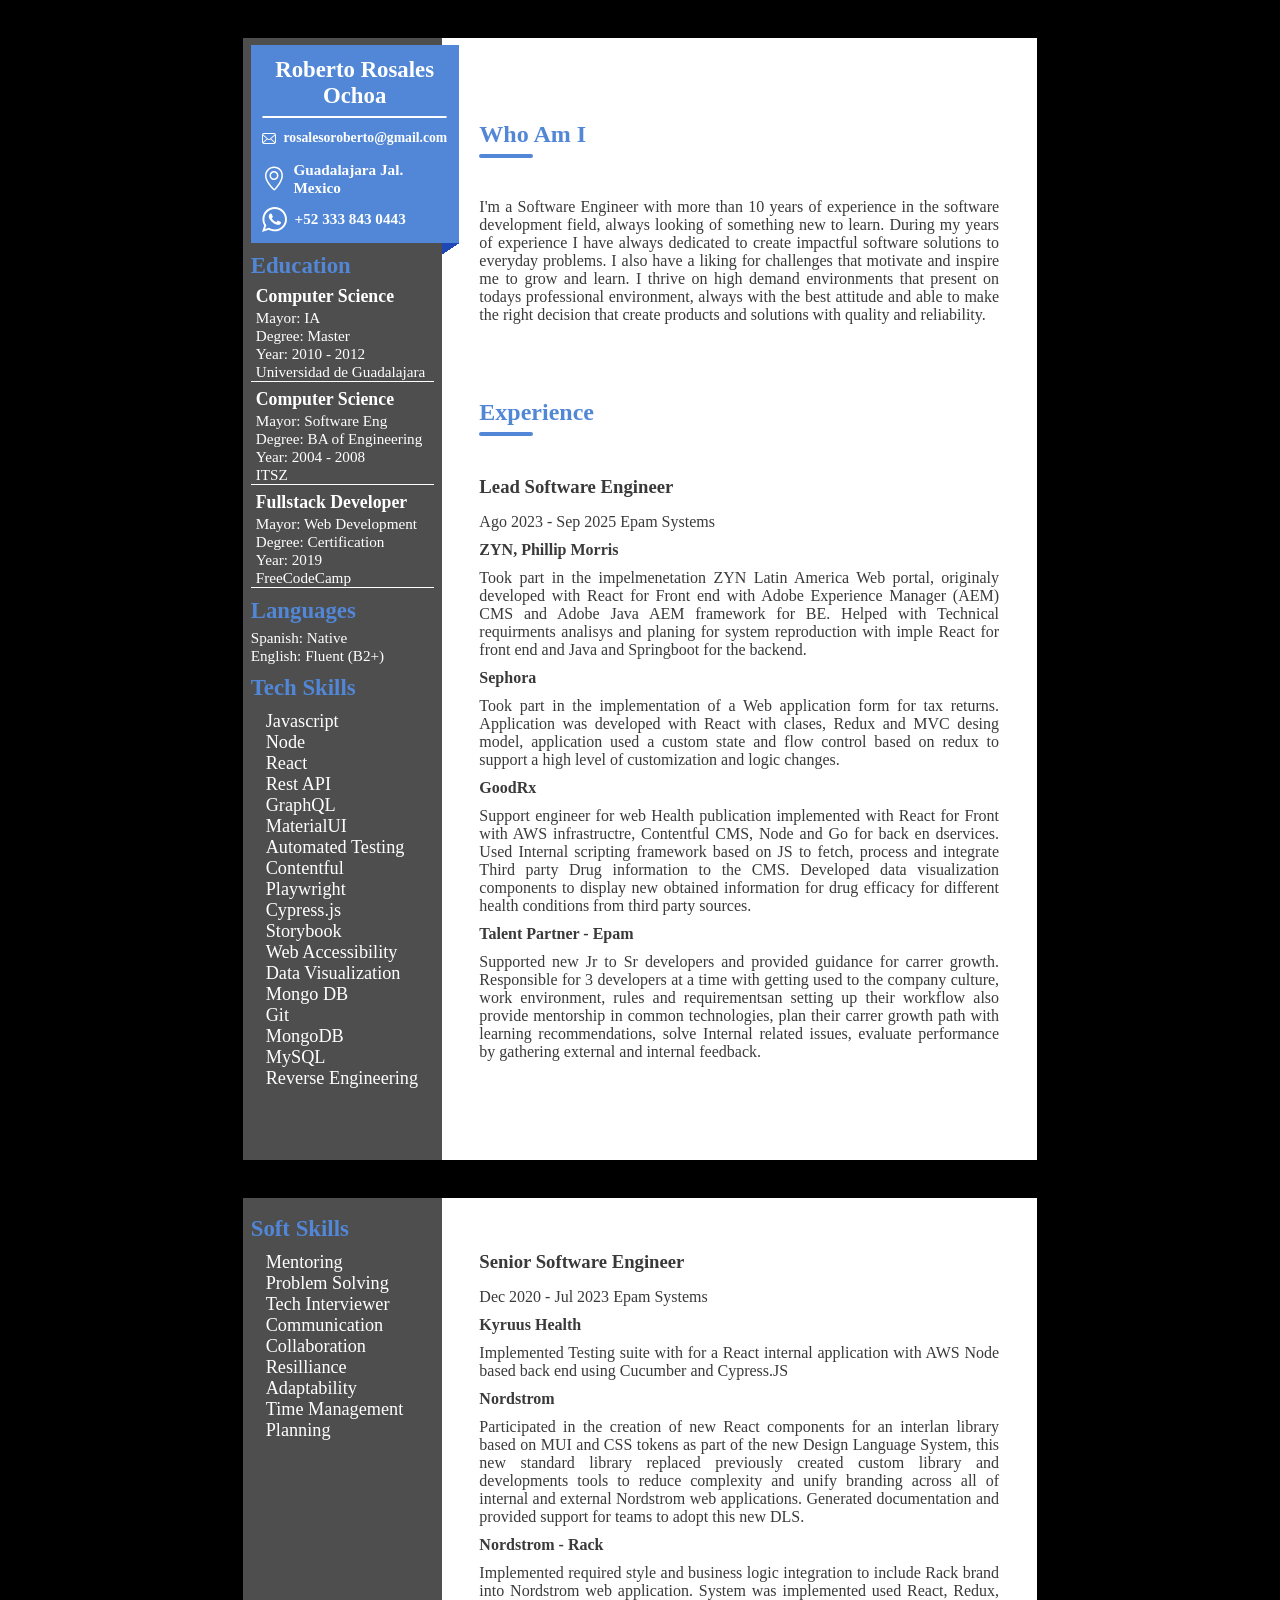
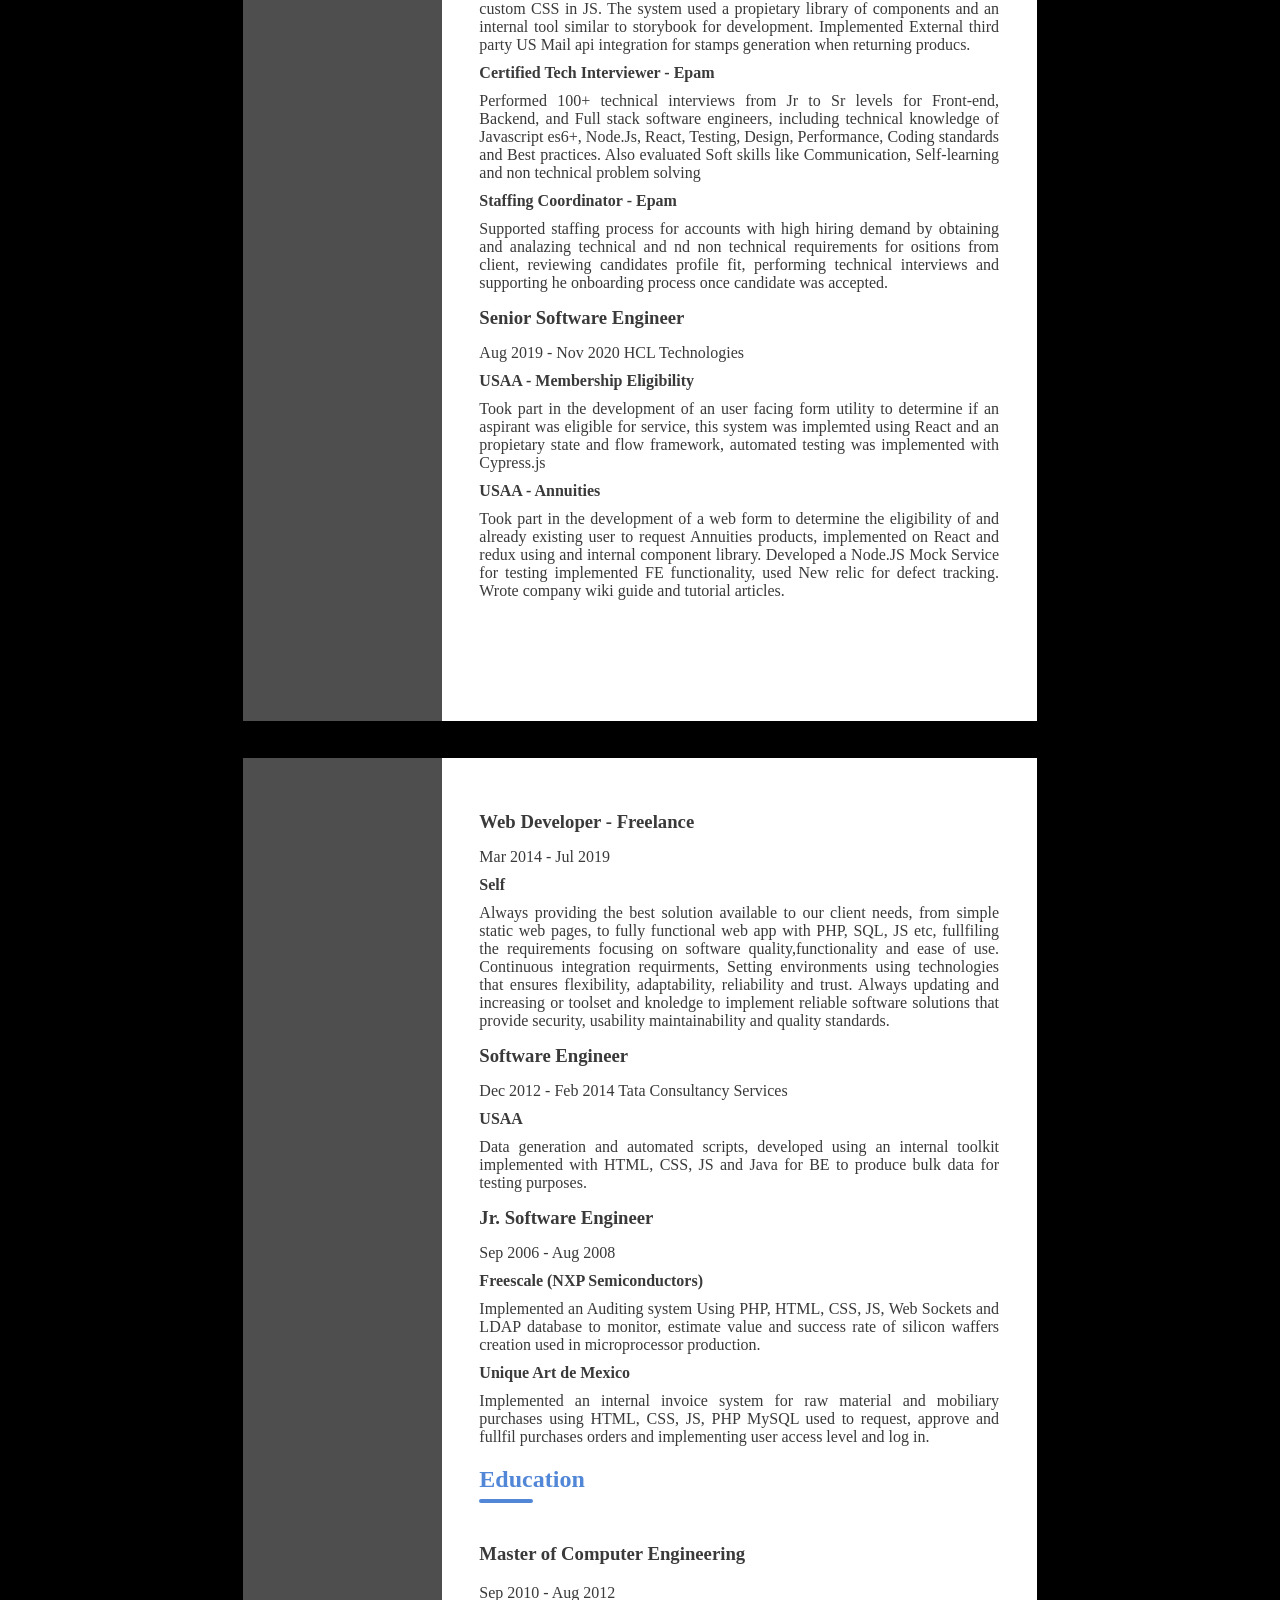
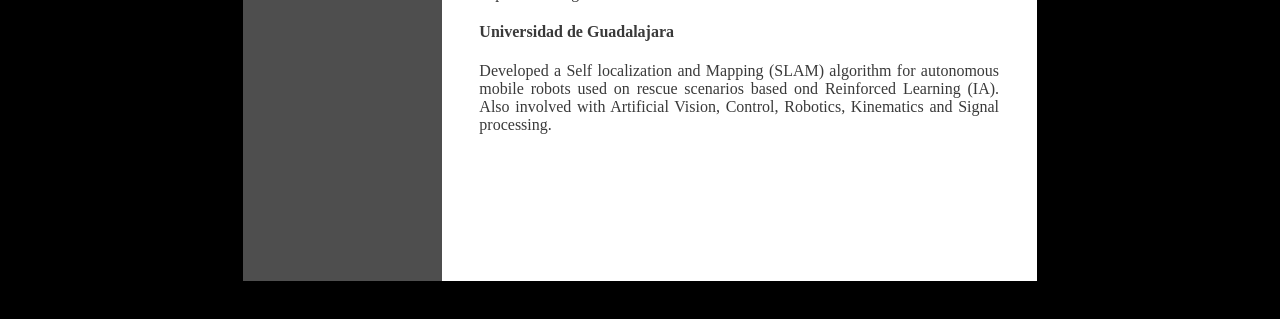
==== index.html @ 0ba6f0e7 "first commit" ====
<!DOCTYPE html>
<html lang="en">

<head>
  <meta charset="UTF-8">
  <link rel="stylesheet" href="/index.css">
  <meta name="viewport" content="width=device-width, initial-scale=1.0">
  <meta name="author" content="Roberto Rosales R.">
  <meta name="keywords" content="CV, Software Engineer, Full Stack, JS, React, Node, Express, Testing">
  <title>CV - Robert Rosales Ochoa</title>
</head>

<body>
  <main>
    <div class="page">
      <div class="sidebar">
        <div class="contact">
          <h2 class="contact-name" data-field="name">Roberto Rosales Ochoa</h2>
          <hr>
          <div class="contact-field">
            <svg height="25px" width="25px" version="1.1" id="_x32_" xmlns="http://www.w3.org/2000/svg"
              xmlns:xlink="http://www.w3.org/1999/xlink" viewBox="0 0 512 512" xml:space="preserve">
              <g>
                <path fill="#fff" d="M510.678,112.275c-2.308-11.626-7.463-22.265-14.662-31.054c-1.518-1.915-3.104-3.63-4.823-5.345
                                          c-12.755-12.818-30.657-20.814-50.214-20.814H71.021c-19.557,0-37.395,7.996-50.21,20.814c-1.715,1.715-3.301,3.43-4.823,5.345
                                          C8.785,90.009,3.63,100.649,1.386,112.275C0.464,116.762,0,121.399,0,126.087V385.92c0,9.968,2.114,19.55,5.884,28.203
                                          c3.497,8.26,8.653,15.734,14.926,22.001c1.59,1.586,3.169,3.044,4.892,4.494c12.286,10.175,28.145,16.32,45.319,16.32h369.958
                                          c17.18,0,33.108-6.145,45.323-16.384c1.718-1.386,3.305-2.844,4.891-4.43c6.27-6.267,11.425-13.741,14.994-22.001v-0.064
                                          c3.769-8.653,5.812-18.171,5.812-28.138V126.087C512,121.399,511.543,116.762,510.678,112.275z M46.509,101.571
                                          c6.345-6.338,14.866-10.175,24.512-10.175h369.958c9.646,0,18.242,3.837,24.512,10.175c1.122,1.129,2.179,2.387,3.112,3.637
                                          L274.696,274.203c-5.348,4.687-11.954,7.002-18.696,7.002c-6.674,0-13.276-2.315-18.695-7.002L43.472,105.136
                                          C44.33,103.886,45.387,102.7,46.509,101.571z M36.334,385.92V142.735L176.658,265.15L36.405,387.435
                                          C36.334,386.971,36.334,386.449,36.334,385.92z M440.979,420.597H71.021c-6.281,0-12.158-1.651-17.174-4.552l147.978-128.959
                                          l13.815,12.018c11.561,10.046,26.028,15.134,40.36,15.134c14.406,0,28.872-5.088,40.432-15.134l13.808-12.018l147.92,128.959
                                          C453.137,418.946,447.26,420.597,440.979,420.597z M475.666,385.92c0,0.529,0,1.051-0.068,1.515L335.346,265.221L475.666,142.8
                                          V385.92z" />
              </g>
            </svg>
            <a class="contact-email" data-field="email"
              href="mailto:rosalesoroberto@gmail.com">rosalesoroberto@gmail.com</a>
          </div>
          <div class="contact-field">
            <svg fill="#fff" width="25px" height="25px" viewBox="0 0 32 32" version="1.1"
              xmlns="http://www.w3.org/2000/svg">
              <path
                d="M16.114-0.011c-6.559 0-12.114 5.587-12.114 12.204 0 6.93 6.439 14.017 10.77 18.998 0.017 0.020 0.717 0.797 1.579 0.797h0.076c0.863 0 1.558-0.777 1.575-0.797 4.064-4.672 10-12.377 10-18.998 0-6.618-4.333-12.204-11.886-12.204zM16.515 29.849c-0.035 0.035-0.086 0.074-0.131 0.107-0.046-0.032-0.096-0.072-0.133-0.107l-0.523-0.602c-4.106-4.71-9.729-11.161-9.729-17.055 0-5.532 4.632-10.205 10.114-10.205 6.829 0 9.886 5.125 9.886 10.205 0 4.474-3.192 10.416-9.485 17.657zM16.035 6.044c-3.313 0-6 2.686-6 6s2.687 6 6 6 6-2.687 6-6-2.686-6-6-6zM16.035 16.044c-2.206 0-4.046-1.838-4.046-4.044s1.794-4 4-4c2.207 0 4 1.794 4 4 0.001 2.206-1.747 4.044-3.954 4.044z">
              </path>
            </svg>
            <span data-field="location">Guadalajara Jal. Mexico</span>
          </div>
          <div class="contact-field">
            <svg fill="#fff" version="1.1" id="Capa_1" xmlns="http://www.w3.org/2000/svg"
              xmlns:xlink="http://www.w3.org/1999/xlink" width="25px" height="25px" viewBox="0 0 30.667 30.667"
              xml:space="preserve">
              <g>
                <path d="M30.667,14.939c0,8.25-6.74,14.938-15.056,14.938c-2.639,0-5.118-0.675-7.276-1.857L0,30.667l2.717-8.017
                      c-1.37-2.25-2.159-4.892-2.159-7.712C0.559,6.688,7.297,0,15.613,0C23.928,0.002,30.667,6.689,30.667,14.939z M15.61,2.382
                      c-6.979,0-12.656,5.634-12.656,12.56c0,2.748,0.896,5.292,2.411,7.362l-1.58,4.663l4.862-1.545c2,1.312,4.393,2.076,6.963,2.076
                      c6.979,0,12.658-5.633,12.658-12.559C28.27,8.016,22.59,2.382,15.61,2.382z M23.214,18.38c-0.094-0.151-0.34-0.243-0.708-0.427
                      c-0.367-0.184-2.184-1.069-2.521-1.189c-0.34-0.123-0.586-0.185-0.832,0.182c-0.243,0.367-0.951,1.191-1.168,1.437
                      c-0.215,0.245-0.43,0.276-0.799,0.095c-0.369-0.186-1.559-0.57-2.969-1.817c-1.097-0.972-1.838-2.169-2.052-2.536
                      c-0.217-0.366-0.022-0.564,0.161-0.746c0.165-0.165,0.369-0.428,0.554-0.643c0.185-0.213,0.246-0.364,0.369-0.609
                      c0.121-0.245,0.06-0.458-0.031-0.643c-0.092-0.184-0.829-1.984-1.138-2.717c-0.307-0.732-0.614-0.611-0.83-0.611
                      c-0.215,0-0.461-0.03-0.707-0.03S9.897,8.215,9.56,8.582s-1.291,1.252-1.291,3.054c0,1.804,1.321,3.543,1.506,3.787
                      c0.186,0.243,2.554,4.062,6.305,5.528c3.753,1.465,3.753,0.976,4.429,0.914c0.678-0.062,2.184-0.885,2.49-1.739
                      C23.307,19.268,23.307,18.533,23.214,18.38z" />
              </g>
            </svg>
            <span data-field="whatsapp">+52 333 843 0443</span>
          </div>
        </div>
        <div class="sidebar-section education" data-section-name="education">
          <h2>Education</h2>
          <div class="degree">
            <h3 data-degree1-field="area">Computer Science</h3>
            <span data-degree1-field="mayor">Mayor: IA</span> <br>
            <span data-degree1-field="level">Degree: Master</span> <br>
            <span data-degree1-field="year">Year: 2010 - 2012</span> <br>
            <a href="https://www.udg.mx/" data-degree1-field="institution">Universidad de Guadalajara</a>
          </div>
          <div class="degree">
            <h3 data-degree2-field="area">Computer Science</h3>
            <span data-degree2-field="mayor">Mayor: Software Eng</span> <br>
            <span data-degree2-field="level">Degree: BA of Engineering</span> <br>
            <span data-degree2-field="year">Year: 2004 - 2008</span> <br>
            <a href="https://www.tecmm.edu.mx/" data-degree2-field="institution">ITSZ</a>
          </div>
          <div class="degree">
            <h3 data-degree3-field="area">Fullstack Developer</h3>
            <span data-degree3-field="mayor">Mayor: Web Development</span> <br>
            <span data-degree3-field="level">Degree: Certification</span> <br>
            <span data-degree3-field="year">Year: 2019</span> <br>
            <a href="https://www.tecmm.edu.mx/" data-degree3-field="institution">FreeCodeCamp</a>
          </div>
        </div>
        <div class="sidebar-section languages" data-section-name="languages"">
          <h2>Languages</h2>
          <span data-language=" spanish">Spanish: Native</span> <br>
          <span data-language="english">English: Fluent (B2+)</span>
        </div>
        <div class=" sidebar-section skills" data-section-name="skills">
          <h2>Tech Skills</h2>
          <ul>
            <li>Javascript</li>
            <li>Node</li>
            <li>React</li>
            <li>Rest API</li>
            <li>GraphQL</li>
            <li>MaterialUI</li>
            <li>Automated Testing</li>
            <li>Contentful</li>
            <li>Playwright</li>
            <li>Cypress.js</li>
            <li>Storybook</li>
            <li>Web Accessibility</li>
            <li>Data Visualization</li>
            <li>Mongo DB</li>
            <li>Git</li>
            <li>MongoDB</li>
            <li>MySQL</li>
            <li>Reverse Engineering</li>
          </ul>
        </div>
      </div>
      <div class="content">
        <div class="content-section abstract" data-section-name="abstract">
          <h2>Who Am I</h2>
          <p>
            I'm a Software Engineer with more than 10 years of experience in the software development field, always
            looking of something new to learn. During my years of experience I have always dedicated to create impactful
            software solutions to everyday problems. I also have a liking for challenges that motivate and inspire me to
            grow and learn. I thrive on high demand environments that present on todays professional environment, always
            with the best attitude and able to make the right decision that create products and solutions with quality
            and reliability.
          </p>
        </div>
        <div class="content-section" data-section-name="experience">
          <h2 data-section-name="experience">Experience</h2>
          <div class="job-position" data-section-name="job-1">
            <h3 data-job-1-field="position-title">Lead Software Engineer</h3>
            <span data-job-1-field="year">Ago 2023 - Sep 2025</span> <span data-job-1-field="agency">Epam Systems</span>
            <h4 data-job-1-field="company">ZYN, Phillip Morris</h4>
            <p>
              Took part in the impelmenetation ZYN Latin America Web portal, originaly developed with React for Front
              end with Adobe Experience Manager (AEM) CMS and Adobe Java AEM framework for BE. Helped with Technical
              requirments analisys and planing for system reproduction with imple React for front end and Java and
              Springboot for the backend.
            </p>
            <h4 data-job-1-field="company">Sephora</h4>
            <p>
              Took part in the implementation of a Web application form for tax returns. Application was developed with
              React with clases, Redux and MVC desing model, application used a custom state and flow control based on
              redux to support a high level of customization and logic changes.
            </p>
            <h4 data-job1-field="company">GoodRx</h4>
            <p>
              Support engineer for web Health publication implemented with React for Front with AWS infrastructre,
              Contentful CMS, Node and Go for back en dservices. Used Internal scripting framework based on JS to fetch,
              process and integrate Third party Drug information to the CMS. Developed data visualization components to
              display new obtained information for drug efficacy for different health conditions from third party
              sources.
            </p>
            <h4 data-job-1-field="extra-activity-1">Talent Partner - Epam</h4>
            <p>
              Supported new Jr to Sr developers and provided guidance for carrer growth. Responsible for 3 developers at
              a time with getting used to the company culture, work environment, rules and requirementsan setting up
              their workflow also provide mentorship in common technologies, plan their carrer growth path with learning
              recommendations, solve Internal related issues, evaluate performance by gathering external and internal
              feedback.
            </p>
          </div>
        </div>
      </div>
    </div>
    <div class="page">
      <div class="sidebar">
        <div class="sidebar-section soft-skills">
          <h2>Soft Skills</h2>
          <ul>
            <li>Mentoring</li>
            <li>Problem Solving</li>
            <li>Tech Interviewer</li>
            <li>Communication</li>
            <li>Collaboration</li>
            <li>Resilliance</li>
            <li>Adaptability</li>
            <li>Time Management</li>
            <li>Planning</li>
          </ul>
        </div>
      </div>
      <div class="content">
        <div class="content-section" data-section-name="experience">
          <div class="job-position" data-section-name="job-2">
            <h3 data-job-2-field="position-title">Senior Software Engineer</h3>
            <span data-job-2-field="year">Dec 2020 - Jul 2023</span> <span data-job-2-field="agency">Epam Systems</span>
            <h4 data-job-2-field="company">Kyruus Health</h4>
            <p>
              Implemented Testing suite with for a React internal application with AWS Node based back end using
              Cucumber and Cypress.JS
            </p>
            <h4 data-job-2-field="company">Nordstrom</h4>
            <p>
              Participated in the creation of new React components for an interlan library based on MUI and CSS tokens
              as part of the new Design Language System, this new standard library replaced previously created custom
              library and developments tools to reduce complexity and unify branding across all of internal and external
              Nordstrom web applications. Generated documentation and provided support for teams to adopt this new DLS.
            </p>
            <h4 data-job-2-field="company">Nordstrom - Rack</h4>
            <p>
              Implemented required style and business logic integration to include Rack brand into Nordstrom web
              application. System was implemented used React, Redux, custom CSS in JS. The system used a
              propietary library of components and an internal tool similar to storybook for development.
              Implemented External third party US Mail api integration for stamps generation when returning producs.
            </p>
            <h4 data-job-2-field="extra-activity-1">Certified Tech Interviewer - Epam</h4>
            <p>
              Performed 100+ technical interviews from Jr to Sr levels for Front-end, Backend, and Full stack software
              engineers, including technical knowledge of Javascript es6+, Node.Js, React, Testing, Design, Performance,
              Coding standards and Best practices. Also evaluated Soft skills like Communication, Self-learning and non
              technical problem solving
            </p>
            <h4 data-job-2-field="extra-activity-2">Staffing Coordinator - Epam</h4>
            <p>
              Supported staffing process for accounts with high hiring demand by obtaining and analazing technical and
              nd non technical requirements for ositions from client, reviewing candidates profile fit, performing
              technical interviews and supporting he onboarding process once candidate was accepted.
            </p>
          </div>
          <div class="job-position" data-section-name="job-3">
            <h3 data-job-3-field="position-title">Senior Software Engineer</h3>
            <span data-job-3-field="year">Aug 2019 - Nov 2020</span> <span data-job-3-field="agency">HCL
              Technologies</span>
            <h4 data-job-3-field="company">USAA - Membership Eligibility</h4>
            <p>
              Took part in the development of an user facing form utility to determine if an aspirant was eligible for
              service, this system was implemted using React and an propietary state and flow framework, automated
              testing was implemented with Cypress.js
            </p>
            <h4 data-job-3-field="company">USAA - Annuities</h4>
            <p>
              Took part in the development of a web form to determine the eligibility of and already existing user to
              request Annuities products, implemented on React and redux using and internal component library. Developed
              a Node.JS Mock Service for testing implemented FE functionality, used New relic for defect tracking. Wrote
              company wiki guide and tutorial articles.
            </p>
          </div>
        </div>
      </div>
    </div>
    <div class="page">
      <div class="sidebar"></div>
      <div class="content">
        <div class="content-section" data-section-name="experience">
          <div class="job-position" data-section-name="job-4">
            <h3 data-job-4-field="position-title">Web Developer - Freelance</h3>
            <span data-job-4-field="year">Mar 2014 - Jul 2019</span>
            <h4 data-job-4-field="company">Self</h4>
            <p>
              Always providing the best solution available to our client needs, from simple static web pages, to fully
              functional web app with PHP, SQL, JS etc, fullfiling the requirements focusing on software
              quality,functionality and ease of use. Continuous integration requirments, Setting environments using
              technologies that ensures flexibility, adaptability, reliability and trust. Always updating and increasing
              or toolset and knoledge to implement reliable software solutions that provide security, usability
              maintainability and quality standards.
            </p>
          </div>
          <div class="job-position" data-section-name="job-5">
            <h3 data-job-5-field="position-title">Software Engineer</h3>
            <span data-job-5-field="year">Dec 2012 - Feb 2014</span> <span data-job-5-field="agency">Tata Consultancy
              Services</span>
            <h4 data-job-5-field="company">USAA</h4>
            <p>
              Data generation and automated scripts, developed using an internal toolkit implemented with HTML, CSS, JS
              and Java for BE to produce bulk data for testing purposes.
            </p>
          </div>
          <div class="job-position" data-section-name="job-6">
            <h3 data-job-6-field="position-title">Jr. Software Engineer</h3>
            <span data-job-6-field="year">Sep 2006 - Aug 2008</span>
            <h4 data-job-6-field="company">Freescale (NXP Semiconductors)</h4>
            <p>
              Implemented an Auditing system Using PHP, HTML, CSS, JS, Web Sockets and LDAP database to
              monitor, estimate value and success rate of silicon waffers creation used in microprocessor production.
            </p>
            <h4 data-job-6-field="company">Unique Art de Mexico</h4>
            <p>
              Implemented an internal invoice system for raw material and mobiliary purchases using HTML, CSS, JS, PHP
              MySQL used to request, approve and fullfil purchases orders and implementing user access level and log in.
            </p>
          </div>
        </div>
        <div class="content-section" data-section-name="Education">
          <h2 data-section-name="Education">Education</h2>
          <div class="edu-entry" data-section-name="edu-1">
            <h3 data-edu-1-field="degree">Master of Computer Engineering</h3>
            <span data-edu-1-field="year">Sep 2010 - Aug 2012</span>
            <h4 data-edu-1-field="college">Universidad de Guadalajara</h4>
            <p>
              Developed a Self localization and Mapping (SLAM) algorithm for autonomous mobile robots used on rescue
              scenarios based ond Reinforced Learning (IA). Also involved with Artificial Vision, Control, Robotics,
              Kinematics and Signal processing.
            </p>
          </div>
        </div>
      </div>
    </div>
  </main>
</body>

</html>
---- index.css ----
:root {
  --text-primary: #3a3a3a;
  --text-alt-primary: #fff;
  --page-background: #fff;
  --highlight-color: #5187d6;
  --highlight-shadow: #1f47b6;
  --background--sidebar: #4e4e4e;
  --gap-default: 10mm;
}

* {
  box-sizing: border-box;
}

body {
  background-color: #000;
  color: var(--text-primary);
  margin: 0;
  padding: var(--gap-default);
}

main {
  display: flex;
  flex-wrap: wrap;
  flex-direction: column;
  place-items: center;
  gap: var(--gap-default);
  max-width: 45cm;
}

.page {
  display: flex;
  gap: var(--gap-default);
  width: 210mm;
  height: 297mm;
  background-color: var(--page-background);
}

.sidebar {
  background-color: var(--background--sidebar);
  color: var(--text-alt-primary);
  height: 100%;
  min-width: 25%;
  padding: 2mm;
  font-size: 0.95em;
}

.sidebar-section {
  margin-top: 10px;
}

.sidebar-section > h2 {
  color: var(--highlight-color);
  margin: 5px 0;
}

.content {
  padding: var(--gap-default);
  padding-left: 0;
  text-align: justify;
}

.content-section > h2 {
  color: var(--highlight-color);
  margin-bottom: 50px;
  position: relative;
}

.content-section > h2::after {
  content: "";
  width: 50px;
  border: 2px solid var(--highlight-color);
  position: absolute;
  left: 0;
  bottom: -10px;
  border-radius: 15px;
}

.abstract {
  margin-top: 45px;
  margin-bottom: 75px;
}

.contact {
  background-color: var(--highlight-color);
  font-weight: bold;
  padding: 3mm;
  width: 55mm;
  position: relative;
}

.contact::after {
  content: "";
  width: 17px;
  height: 12px;
  position: absolute;
  bottom: -12px;
  right: 0px;
  background: linear-gradient(
    146deg,
    #1f47b6 0%,
    #1f47b6 50%,
    #ffffff 50%,
    #ffffff 100%);;
}

.contact > hr {
  border: 1px solid var(--text-alt-primary);
  border-radius: 15px;
}

.contact-field {
  display: flex;
  gap: 2mm;
  place-items: center;
}
.contact-field + .contact-field {
  margin-top: 10px;
}

.contact-name {
  text-align: center;
  margin: 0;
}

.contact-email {
  font-size: 0.9em;
  text-decoration: none;
  color: var(--text-alt-primary);
}

.degree {
  margin-top: 7px;
  padding-left: 5px;
  border-bottom: 1px solid var(--text-alt-primary);
}

.degree > h3 {
  margin: 2px 0px;
}

.degree > a {
  text-decoration: none;
  color: var(--text-alt-primary);
}

[class$="skills"] > ul {
  margin-top: 10px;
  list-style-type: none;
  font-size: 1.2em;
  padding-left: 15px;
}

.job-position > h3 {
  margin: 15px 0;
}

.job-position > h4 {
  margin: 10px 0;
}

.job-position > p {
  margin: 10px 0;
}

@media screen and (width > 45cm)  {
  main {
    flex-direction: row;
  }
}

@media print {
  body {
    padding: 0;
  }

  main {
    gap: 0;
  }

  .content {
    padding-top: 0;
  }
}
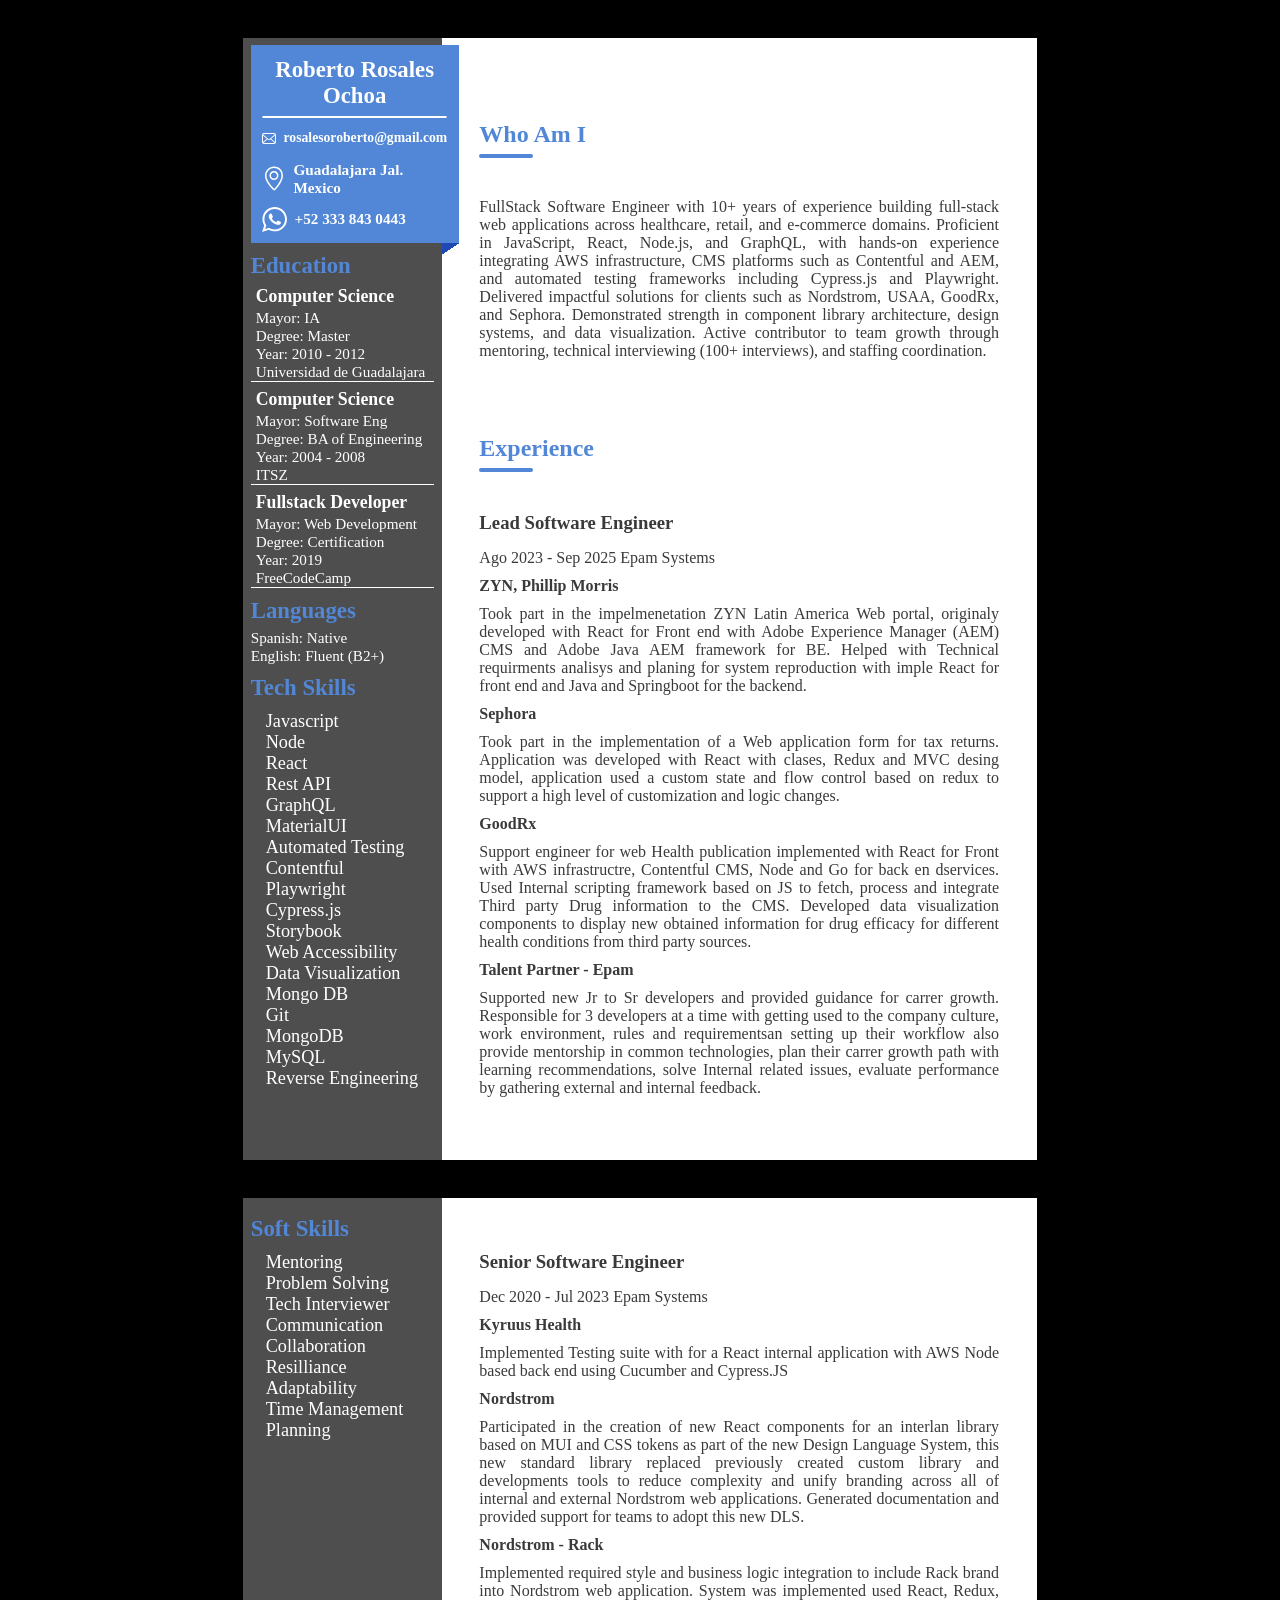
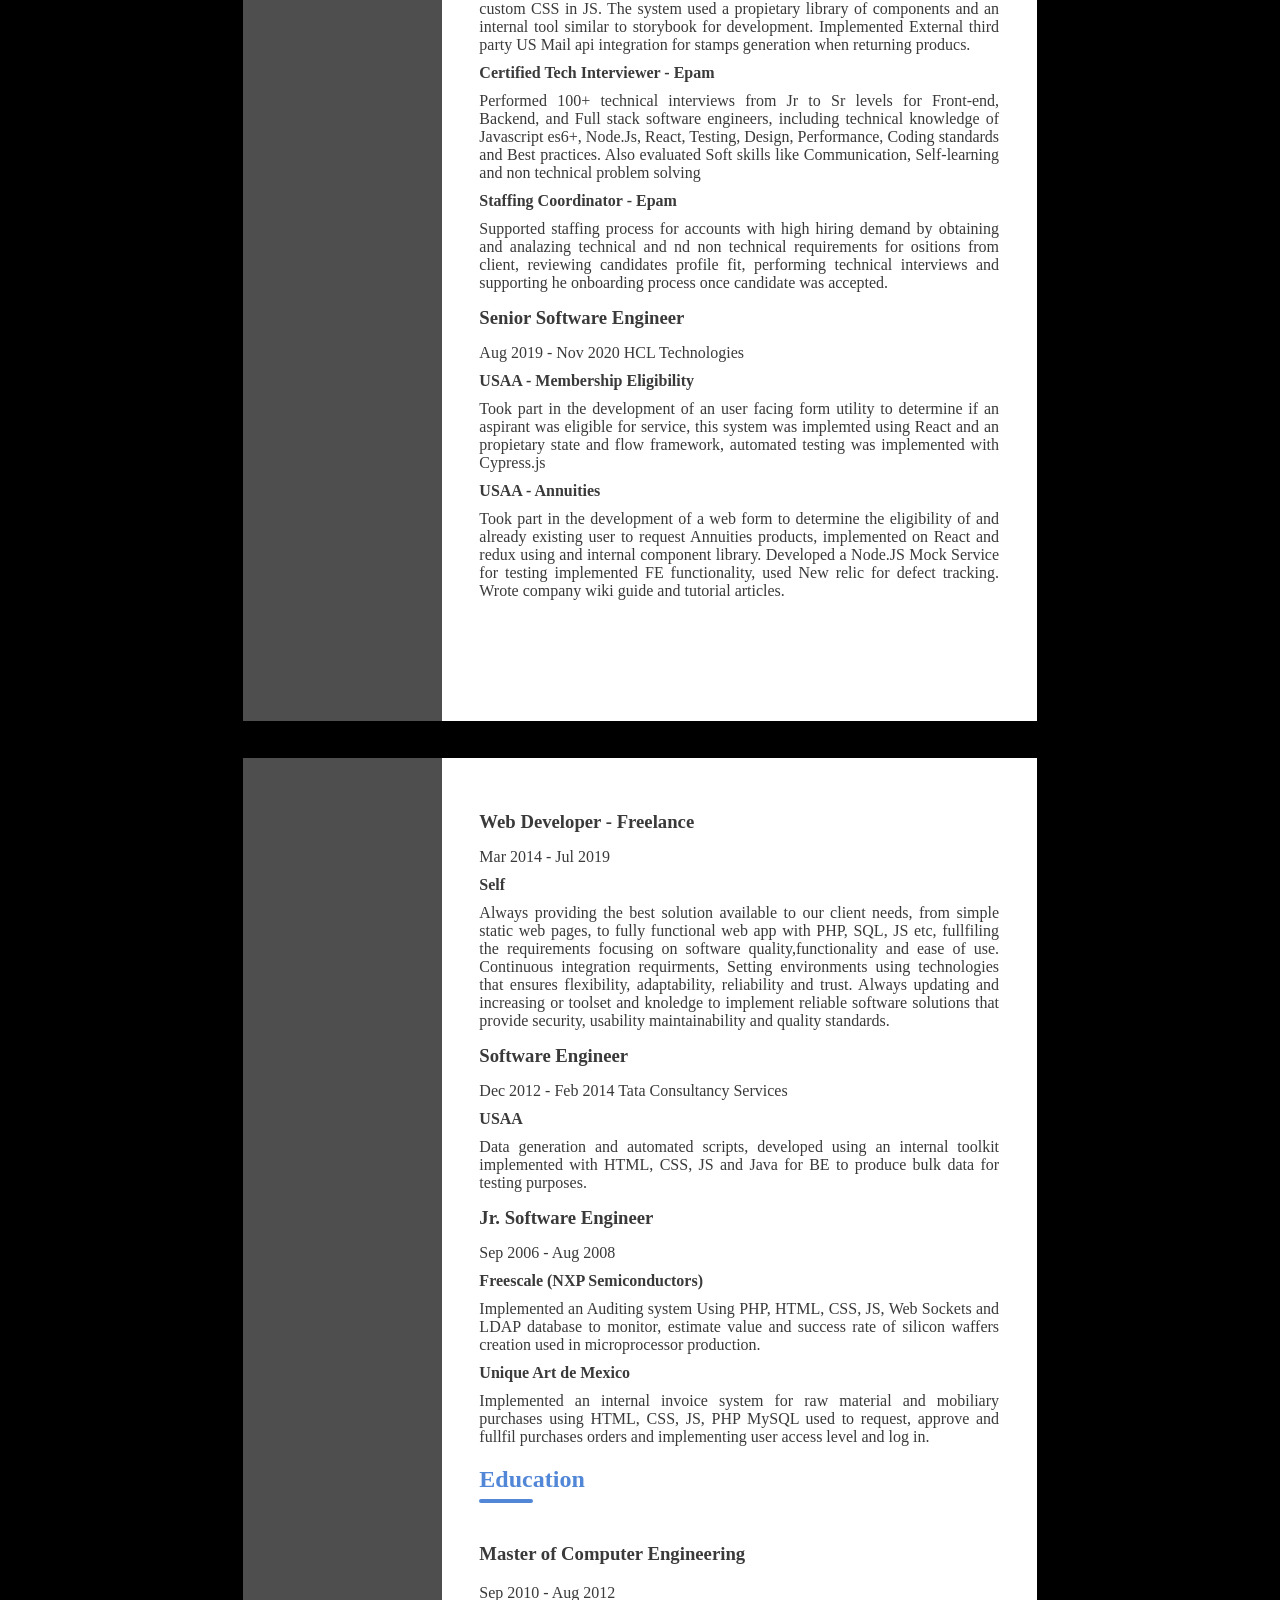
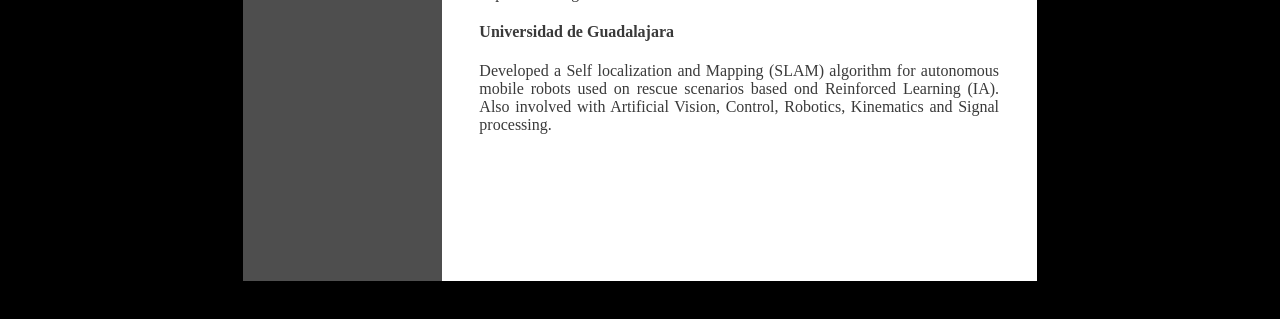
==== commit 3db3e061: "update abstract" ====
--- a/index.html
+++ b/index.html
@@ -126,12 +126,17 @@
         <div class="content-section abstract" data-section-name="abstract">
           <h2>Who Am I</h2>
           <p>
-            I'm a Software Engineer with more than 10 years of experience in the software development field, always
-            looking of something new to learn. During my years of experience I have always dedicated to create impactful
-            software solutions to everyday problems. I also have a liking for challenges that motivate and inspire me to
-            grow and learn. I thrive on high demand environments that present on todays professional environment, always
-            with the best attitude and able to make the right decision that create products and solutions with quality
-            and reliability.
+            FullStack Software Engineer with 10+ years of experience building full-stack web applications across
+            healthcare, retail,
+            and e-commerce domains. Proficient in JavaScript, React, Node.js, and GraphQL, with hands-on experience
+            integrating AWS
+            infrastructure, CMS platforms such as Contentful and AEM, and automated testing frameworks including
+            Cypress.js and
+            Playwright. Delivered impactful solutions for clients such as Nordstrom, USAA, GoodRx, and Sephora.
+            Demonstrated
+            strength in component library architecture, design systems, and data visualization. Active contributor to
+            team growth
+            through mentoring, technical interviewing (100+ interviews), and staffing coordination.
           </p>
         </div>
         <div class="content-section" data-section-name="experience">
